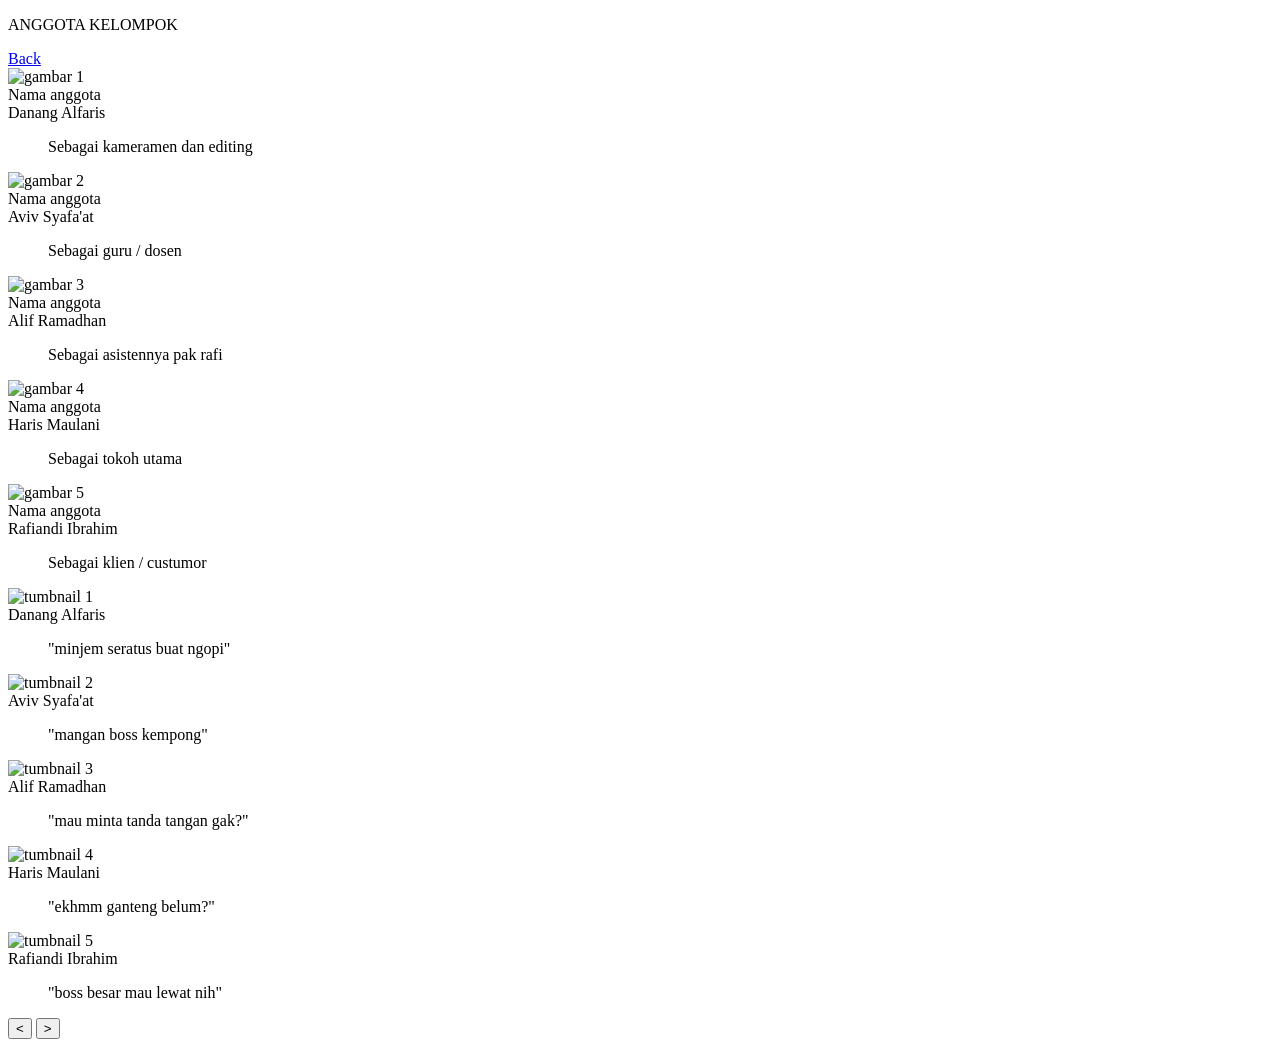
==== profil.html @ a5f84d63 "Update and rename index.html to profil.html" ====
<!DOCTYPE html>
<html lang="en">
<head>
  <meta charset="UTF-8">
  <meta name="viewport" content="width=device-width, initial-scale=1.0">
  <meta http-equiv="X-UA-Compatible" content="ie=edge">
  <link rel="stylesheet" href="css/style2.css">
  <link rel="stylesheet" href="css/style3.css">
  <title>PROFIL KELOMPOK</title>
</head>
<body>
  
  <header>
    <p>ANGGOTA KELOMPOK</p>
    <nav>
      <a href="index.html">Back</a>
    </nav>
  </header>
  
  <div class="slider">
    <div class="list">
      <div class="item">
     <img src="gambar/Gambar1.jpg" alt="gambar 1">
     <div class="detail">
      <div class="title">Nama anggota</div>
      <div class="name">Danang Alfaris</div>
      <figure>
        <figcaption>Sebagai kameramen dan editing</figcaption>
      </figure>
      </div>
    </div>


     <div class="item">
     <img src="gambar/Gambar2.jpg" alt="gambar 2">
     <div class="detail">
      <div class="title">Nama anggota</div>
      <div class="name">Aviv Syafa'at</div>
      <figure>
        <figcaption>Sebagai guru / dosen</figcaption>
      </figure>
      </div>
     </div>


     <div class="item">
     <img src="gambar/Gambar3.jpg" alt="gambar 3">
     <div class="detail">
      <div class="title">Nama anggota</div>
      <div class="name">Alif Ramadhan</div>
      <figure>
        <figcaption>Sebagai asistennya pak rafi</figcaption>
      </figure>
      </div>
     </div>

     <div class="item">
     <img src="gambar/Gambar4.jpg" alt="gambar 4">
     <div class="detail">
      <div class="title">Nama anggota</div>
      <div class="name">Haris Maulani</div>
      <figure>
        <figcaption>Sebagai tokoh utama</figcaption>
      </figure>
      </div>
     </div>

     <div class="item">
     <img src="gambar/Gambar5.jpg" alt="gambar 5">
     <div class="detail">
      <div class="title">Nama anggota</div>
      <div class="name">Rafiandi Ibrahim</div>
      <figure>
        <figcaption>Sebagai klien / custumor</figcaption>
      </figure>
      </div>
     </div>
    </div>





    <div class="tumbnail">
    <div class="item">
      <img src="Gambar/Gambar1.jpg" alt="tumbnail 1">
      <div class="detail">
        <div class="name">Danang Alfaris</div>
        <blockquote>"minjem seratus buat ngopi"</blockquote>
      </div>
    </div>
      <div class="item">
      <img src="Gambar/Gambar2.jpg" alt="tumbnail 2">
      <div class="detail">
        <div class="name">Aviv Syafa'at</div>
        <blockquote>"mangan boss kempong"</blockquote>
      </div>
    </div>


    <div class="item">
      <img src="Gambar/Gambar3.jpg" alt="tumbnail 3">
      <div class="detail">
        <div class="name">Alif Ramadhan</div>
        <blockquote>"mau minta tanda tangan gak?"</blockquote>
      </div>
    </div>


    <div class="item">
      <img src="Gambar/Gambar4.jpg" alt="tumbnail 4">
      <div class="detail">
        <div class="name">Haris Maulani</div>
        <blockquote>"ekhmm ganteng belum?"</blockquote>
      </div>
    </div>


    <div class="item">
      <img src="Gambar/Gambar5.jpg" alt="tumbnail 5">
      <div class="detail">
        <div class="name">Rafiandi Ibrahim</div>
        <blockquote>"boss besar mau lewat nih"</blockquote>
      </div>
    </div>


  </div>
  
  
  <div class="arrows">
    <button id="prev" class="prev">&lt;</button>
    <button id="next" class="next">&gt;</button>
  </div>

  <div class="loading-bar"></div>
  
  </div>
  
  
  
  
  
  
  
  <script src="script2.js"></script>
  
</body>
</html>
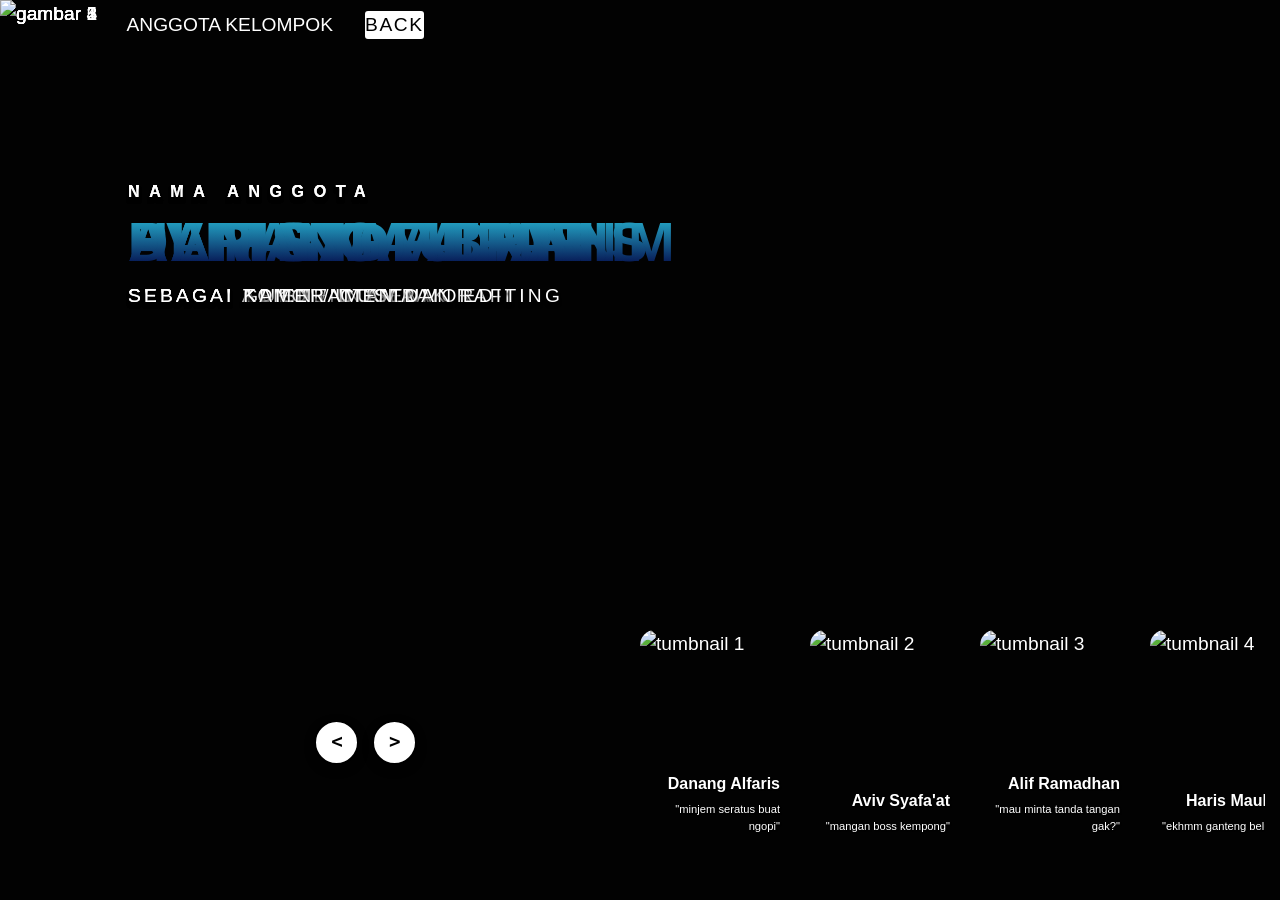
==== commit 1fcf23ae: "Update profil.html" ====
--- a/profil.html
+++ b/profil.html
@@ -4,8 +4,8 @@
   <meta charset="UTF-8">
   <meta name="viewport" content="width=device-width, initial-scale=1.0">
   <meta http-equiv="X-UA-Compatible" content="ie=edge">
-  <link rel="stylesheet" href="css/style2.css">
-  <link rel="stylesheet" href="css/style3.css">
+  <link rel="stylesheet" href="style2.css">
+  <link rel="stylesheet" href="style3.css">
   <title>PROFIL KELOMPOK</title>
 </head>
 <body>
@@ -20,7 +20,7 @@
   <div class="slider">
     <div class="list">
       <div class="item">
-     <img src="gambar/Gambar1.jpg" alt="gambar 1">
+     <img src="Gambar/Gambar1.jpg" alt="gambar 1">
      <div class="detail">
       <div class="title">Nama anggota</div>
       <div class="name">Danang Alfaris</div>
@@ -32,7 +32,7 @@
 
 
      <div class="item">
-     <img src="gambar/Gambar2.jpg" alt="gambar 2">
+     <img src="Gambar/Gambar2.jpg" alt="gambar 2">
      <div class="detail">
       <div class="title">Nama anggota</div>
       <div class="name">Aviv Syafa'at</div>
@@ -44,7 +44,7 @@
 
 
      <div class="item">
-     <img src="gambar/Gambar3.jpg" alt="gambar 3">
+     <img src="Gambar/Gambar3.jpg" alt="gambar 3">
      <div class="detail">
       <div class="title">Nama anggota</div>
       <div class="name">Alif Ramadhan</div>
@@ -55,7 +55,7 @@
      </div>
 
      <div class="item">
-     <img src="gambar/Gambar4.jpg" alt="gambar 4">
+     <img src="Gambar/Gambar4.jpg" alt="gambar 4">
      <div class="detail">
       <div class="title">Nama anggota</div>
       <div class="name">Haris Maulani</div>
@@ -66,7 +66,7 @@
      </div>
 
      <div class="item">
-     <img src="gambar/Gambar5.jpg" alt="gambar 5">
+     <img src="Gambar/Gambar5.jpg" alt="gambar 5">
      <div class="detail">
       <div class="title">Nama anggota</div>
       <div class="name">Rafiandi Ibrahim</div>
@@ -143,7 +143,7 @@
   
   
   
-  <script src="script2.js"></script>
+  <script src="js/script2.js"></script>
   
 </body>
 </html>
--- a/style2.css
+++ b/style2.css
@@ -0,0 +1,211 @@
+/* Padding and borders should not change an element's declared size. */
+*, *::before, *::after {
+  box-sizing: border-box;
+}
+
+/* Browser margin/padding defaults vary wildly across elements and vendors.
+   Start from zero - handle spacing intentionally via the design system. */
+* {
+  margin: 0;
+  padding: 0;
+}
+
+/* Prevents flex/grid children from overflowing their container.
+   The default min-width: auto on flex and grid children causes overflow bugs
+   that are notoriously confusing to debug. */
+* {
+  min-width: 0;
+}
+
+/* Hidden means hidden: !important is warranted here. */
+[hidden] {
+  display: none !important;
+}
+
+/* Allows CSS transitions to/from intrinsic keyword sizes (auto, min-content, etc.).
+   Only meaningful for users who haven't requested reduced motion. */
+@media (prefers-reduced-motion: no-preference) {
+  html {
+    interpolate-size: allow-keywords;
+  }
+}
+
+/* Prevent adjustments of font size after orientation changes in iOS. */
+html {
+  -webkit-text-size-adjust: 100%; /* Safari, iOS Safari */
+  text-size-adjust: 100%;         /* Chrome, Edge, Firefox Android */
+}
+
+/* Ensures the page occupies at least the full viewport.
+   dvh accounts for mobile browser UI (address bar, navigation)
+   and overrides the vh fallback in browsers that support it. */
+body {
+  min-height: 100vh;
+  min-height: 100svh;
+}
+
+/* Reserves space for the scrollbar, when the scrollbar is not showing.
+   Prevents flicker when changes on the page cause the scrollbar to toggle. */
+html {
+  scrollbar-gutter: stable;
+}
+
+/* Scroll events captured by the scrolling area you're pointing at, by default. */
+html {
+  overscroll-behavior: contain;
+}
+
+/* Antialiased rendering looks better on high-DPI (retina) screens.
+   On lower-DPI displays, subpixel antialiasing (the default) can be
+   sharper, so this is slightly lossy on older monitors.
+   Enable kerning and ligatures at small font-sizes by default. */
+body {
+  -webkit-font-smoothing: antialiased;
+  -moz-osx-font-smoothing: grayscale;
+  font-smooth: always;
+  text-rendering: optimizeLegibility;
+}
+
+/* A unitless line-height avoids inheritance math issues.
+   The smaller default line-height for h-elements avoids excessive
+   line-height when your design system (likely) applies larger fonts.
+   WCAG recommends at least 1.5 for body copy. */
+body {
+  line-height: 1.5;
+}
+h1, h2, h3, h4, h5, h6 {
+  line-height: 1.1;
+}
+
+/* Prevents long URLs or unbreakable strings from blowing out their container. */
+p, h1, h2, h3, h4, h5, h6 {
+  overflow-wrap: break-word;
+}
+
+/* Smarter line-breaking:
+   'pretty' avoids widows (lone words on the last line of a paragraph).
+   'balance' distributes heading text more evenly across lines. 
+   Harmless in browsers that don't support them. */
+p {
+  text-wrap: pretty;
+}
+h1, h2, h3, h4, h5, h6 {
+  text-wrap: balance;
+}
+
+/* Headings carry semantic meaning, not visual weight.
+   h1–h6 sizing and boldness should come from your design system. */
+h1, h2, h3, h4, h5, h6 {
+  font-size: inherit;
+  font-weight: inherit;
+}
+
+/* Inline embedded content has a gap at the bottom caused by baseline alignment.
+   Block display removes it; max-width prevents overflow.
+   height: auto preserves aspect ratio when max-width constrains the width. */
+img, picture, video, canvas, svg, embed, iframe, object, audio {
+  display: block;
+  max-width: 100%;
+  height: auto;
+}
+
+/* Exemption for SVG icons (Heroicons/Lucide/Phosphor, etc.) with explicit sizes:
+   these should not be constrained. */
+svg[width][height] {
+  max-width: revert;
+}
+
+/* Strips visual chrome from buttons so they can be styled from scratch. */
+button {
+  background: none;
+  border: none;
+}
+
+/* Form elements use OS-level fonts and ignore font inheritance by default. */
+input, button, textarea, select {
+  font: inherit;
+}
+
+/* Strips OS-level native styling from interactive elements.
+   Leaves border and background intact, providing accessibility by default.
+   Visual styling should be handled by the design system. */
+input, button, textarea, select {
+  -webkit-appearance: none;
+  appearance: none;
+}
+
+/* Anything interactive should signal clickability.
+   'button' attribute targets [type="button"], [type="submit"], etc. */
+button,
+[role="button"],
+label,
+summary,
+select {
+  cursor: pointer;
+}
+
+/* Inherit color by default so links don't always appear in browser-default blue.
+   Text-decoration is intentionally left as underlined for accessibility. */
+a {
+  color: inherit;
+}
+
+/* Removes bullets/numbers.
+   list markers should be an explicit choice, not a default. */
+ul, ol {
+  list-style: none;
+}
+
+/* Tables default to separated borders with spacing between cells.
+   For any custom table design, you'll want to collapse the borders. */
+table {
+  border-collapse: collapse;
+}
+
+/* Browsers apply bold to <th> elements.
+   Boldness in tables should be controlled by your design system. */
+th {
+  font-weight: inherit;
+}
+
+/* Fieldsets have a surprise border and padding that most UIs don't want. */
+fieldset {
+  border: none;
+  padding: 0;
+}
+
+/* More of a normalization, but these are inconsistently styled in some browsers. */
+sub,
+sup {
+  font-size: 75%;
+  line-height: 0;
+  position: relative;
+  vertical-align: baseline;
+}
+sub { bottom: -0.25em; }
+sup { top: -0.5em; }
+
+/* Ensures monospace elements render at the same size as surrounding text. */
+pre, code, kbd, samp {
+  font-family: monospace;
+  font-size: inherit;
+}
+
+/* Browser-generated quotation marks are rarely wanted in a design system. */
+blockquote,
+q {
+  quotes: none;
+}
+blockquote::before,
+blockquote::after,
+q::before,
+q::after {
+  content: none;
+}
+
+/* Creates an explicit stacking context on the app root.
+   Prevents z-index bleed from portals, modals, or tooltips
+   from leaking out unexpectedly. */
+#root {
+  isolation: isolate;
+}
--- a/style3.css
+++ b/style3.css
@@ -0,0 +1,353 @@
+body {
+    font-family: 'Roboto',sans-serif,Arial;
+    font-weight: 400;
+    background-color: #020202;
+    color: #fff;
+    font-size: 1.2rem;
+}
+
+
+
+header {
+    width: 1200px;
+    max-width: 80%;
+    margin: auto;
+    height: 50px;
+    display: flex;
+    align-items: center;
+    position: relative;
+    z-index: 999;
+    gap: 2rem;
+}
+
+header nav {
+    background-color: #fff;
+    color: #000;
+    display: flex;
+    gap: 2rem;
+    border-radius: 3px;
+}
+
+header nav:hover {
+    color: #fff;
+    background-color: #8711c1;
+}
+
+header nav a {
+    text-decoration: none;
+    text-transform: uppercase;
+    color: #000;
+    letter-spacing: 0.1rem;
+}
+
+
+/* slider */
+.slider {
+    width: 100vw;
+    height: 100vh;
+    overflow: hidden;
+    margin-top: -50px;
+    position: relative;
+}
+
+.slider .list .item {
+    position: absolute;
+    inset: 0 0 0 0;
+}
+
+.slider .list .item > img {
+    width: 100%;
+    height: 100%;
+    object-fit: cover;
+}
+
+.slider .list .item .detail {
+    position: absolute;
+    top: 20%;
+    width: 1200px;
+    max-width: 80%;
+    margin: auto;
+    left: 50%;
+    transform: translateX(-50%);
+    text-shadow: 0 4px 3px #000;
+}
+
+.slider .list .item .detail .title {
+    font-size: 1rem;
+    font-weight: 900;
+    text-transform: uppercase;
+    letter-spacing: 0.6rem;
+    margin-bottom: 0.6rem;
+}
+
+.slider .list .item .detail .name {
+    font-weight: 900;
+    text-transform: uppercase;
+    font-size: 3.5rem;
+    letter-spacing: 0.1rem;
+    line-height: 3.5rem;
+    margin-bottom: 0.8rem;
+    background: linear-gradient(#28b8d5, #020344);
+    background-clip: text;
+    color: transparent;
+    text-shadow: none;
+}
+
+.slider .list .item .detail figure {
+    display: flex;
+    align-items: center;
+    gap: 0.5rem;
+    font-weight: 400;
+    letter-spacing: 0.2rem;
+    text-transform: uppercase;
+}
+
+/* Tumbnail */
+.tumbnail {
+    position: absolute;
+    bottom: 50px;
+    left: 50%;
+    width: max-content;
+    z-index: 999;
+    display: flex;
+    gap: 20px;
+}
+
+.tumbnail .item {
+    width: 150px;
+    height: 220px;
+    flex-shrink: 0;
+    position: relative;
+}
+
+
+.tumbnail .item img {
+    width: 100%;
+    height: 100%;
+    object-fit: cover;
+    border-radius: 15px;
+}
+
+.tumbnail .item .detail {
+    position: absolute;
+    bottom: 15px;
+    left: 10px;
+    right: 10px;
+}
+
+.tumbnail .item .detail .name {
+    font-weight: 900;
+    font-size: 1rem;
+    text-align: right;
+    margin-bottom: 5px;
+    text-shadow: 1px 1px 1px #000;
+}
+
+.tumbnail .item .detail blockquote {
+    font-size: 0.7rem;
+    font-weight: 100;
+    text-align: right;
+    text-shadow: 1px 1px 1px #000;
+}
+
+/* arrows */
+
+.arrows {
+    position: absolute;
+    top: 80%;
+    right: 52%;
+    width: 300px;
+    max-width: 30%;
+    display: flex;
+    align-items: center;
+    gap: 0.8rem;
+    z-index: 1;
+}
+
+.arrows button {
+    width: 45px;
+    height: 45px;
+    border-radius: 50%;
+    border: 2px solid #000;
+    box-shadow: 0 4px 8px rgba(0,0,0,0.6);
+    font-family: monospace;
+    font-size: 1.2rem;
+    font-weight: bold;
+    color: #000;
+    background-color: #fff;
+    cursor: pointer;
+    position: relative;
+    transition: 0.3s;
+}
+
+.arrows button:hover {
+    background-color: #1efa43;
+    color: #fff;
+}
+
+
+
+/* animation */
+.slider .list .item:nth-child(1) {
+    z-index: 1;
+}
+
+.slider .list .item:nth-child(1) .title,
+.slider .list .item:nth-child(1) .name,
+.slider .list .item:nth-child(1) figure {
+    transform: translateY(50px);
+    filter: blur(50px);
+    opacity: 0;
+    animation: showdetail 0.5s 1s linear 1 forwards;
+}
+
+@keyframes showdetail {
+    to {
+        transform: translateY(0);
+    filter: blur(0);
+    opacity: 1;
+    }
+}
+
+.slider .list .item:nth-child(1) .title {
+    animation-delay: 1s;
+}
+.slider .list .item:nth-child(1) .name {
+    animation-delay: 1.2s;
+}
+.slider .list .item:nth-child(1) figure {
+    animation-delay: 1.4s;
+}
+
+
+/* action next */
+.slider.next .list .item:nth-child(1) > img {
+    width: 150px;
+    height: 220px;
+    position: absolute;
+    left: 50%;
+    bottom:50px;
+    border-radius: 15px;
+    animation: growimage 0.5s linear 1 forwards;
+}
+
+
+@keyframes growimage {
+    to {
+        width: 100%;
+        height: 100%;
+        left: 0;
+        bottom: 0;
+        border-radius: 0;
+    }
+}
+
+.slider.next .tumbnail .item:nth-last-child(1) {
+    width: 0;
+    overflow: hidden;
+    opacity:0;
+    animation: showtumbnail 0.5s linear 1 forwards;
+}
+
+@keyframes showtumbnail {
+    to {
+        width: 150px;
+        opacity: 1;
+    }
+}
+
+.slider.next .tumbnail {
+    transform: translateX(150px);
+    animation: transformtumbnail 0.5s linear 1 forwards;
+}
+
+@keyframes transformtumbnail {
+    to {
+        transform: translateX(0);
+    }
+}
+
+/* action prev */
+.slider.prev .list .item:nth-child(2) {
+    z-index: 2;
+}
+.slider.prev .list .item:nth-child(2) > img {
+    position: absolute;
+    bottom: 0;
+    left: 0;
+    animation: shrinkimage 0.5s linear 1 forwards;
+}
+
+@keyframes shrinkimage {
+    to {
+        width: 150px;
+        height: 220px;
+        border-radius: 15px;
+        left: 50%;
+        bottom: 50px;
+    }
+}
+
+.slider.prev .tumbnail .item:nth-child(1) {
+    width: 0;
+    overflow: hidden;
+    opacity: 0;
+    animation: showtumbnail 0.5s linear 1 forwards
+}
+
+.slider.prev .list .item:nth-child(2) .name,
+.slider.prev .list .item:nth-child(2) .title,
+.slider.prev .list .item:nth-child(2) figure {
+    animation: hidedetail 0.5s 1s linear 1 forwards;
+}
+
+@keyframes hidedetail {
+    to {
+        transform : translateY(-150px);
+        filter: blur(20px);
+        opacity: 0;
+    }
+}
+
+.slider.next .arrows button,
+.slider.prev .arrows button {
+    pointer-events: none;
+}
+
+.loading-bar {
+    width: 0%;
+    height: 5px;
+    background-color: #f80;
+    position: absolute;
+    z-index: 999;
+    top: 0;
+    left: 0;
+
+}
+
+.slider.next .loading-bar,
+.slider.prev .loading-bar {
+    width: 100%;
+    animation: loadingtime 2s linear 1 forwards;
+}
+
+@keyframes loadingtime {
+    to {
+        width: 0;
+    }
+}
+
+
+/* mobile */
+@media screen and (max-width: 678px) {
+    .slider .list .item .detail .name {
+        font-size: 2.8rem;
+        line-height: 2.8rem;
+    }
+}
+
+
+
+
+
+
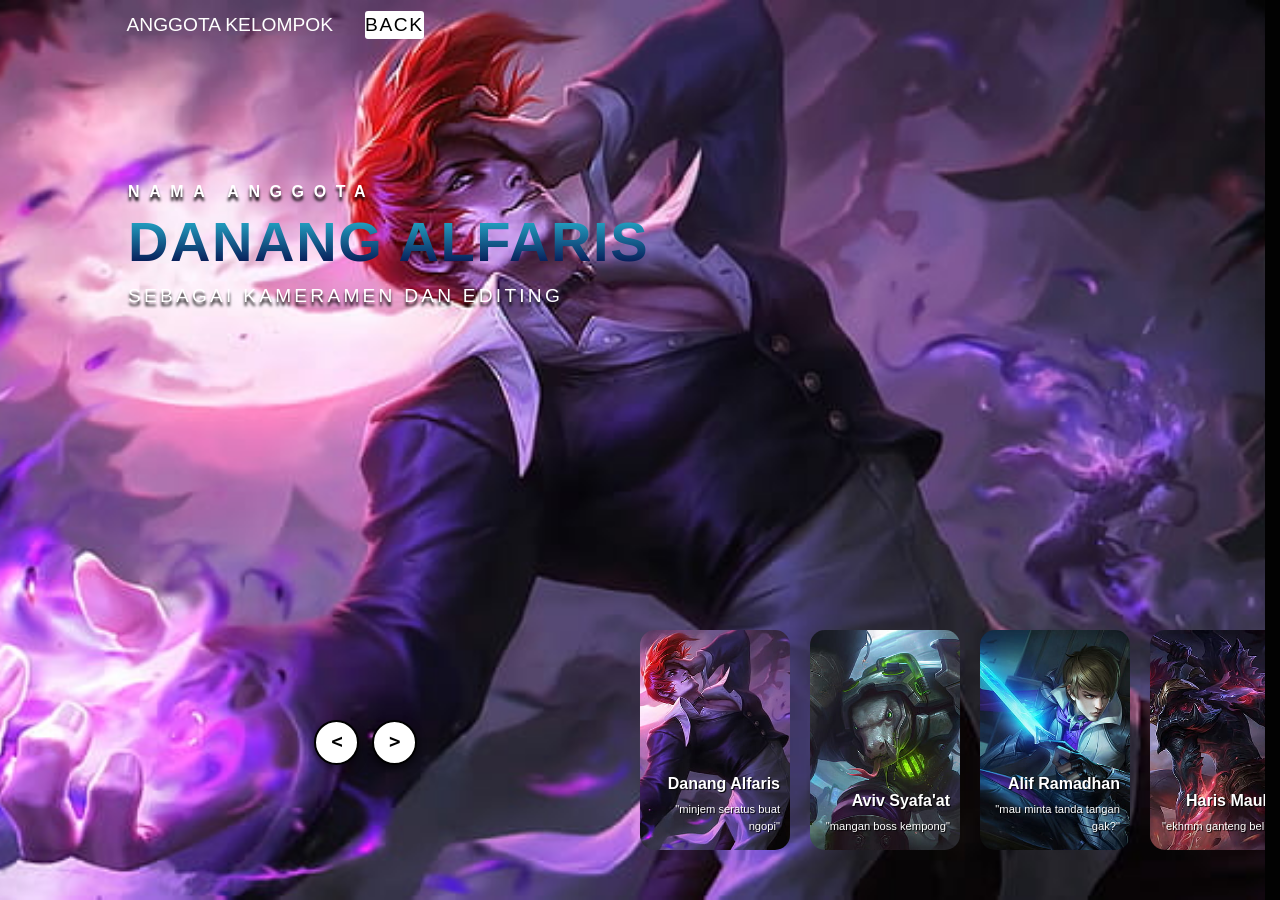
==== commit d30c48aa: "Update profil.html" ====
--- a/profil.html
+++ b/profil.html
@@ -20,7 +20,7 @@
   <div class="slider">
     <div class="list">
       <div class="item">
-     <img src="Gambar/Gambar1.jpg" alt="gambar 1">
+     <img src="Gambar1.jpg" alt="gambar 1">
      <div class="detail">
       <div class="title">Nama anggota</div>
       <div class="name">Danang Alfaris</div>
@@ -32,7 +32,7 @@
 
 
      <div class="item">
-     <img src="Gambar/Gambar2.jpg" alt="gambar 2">
+     <img src="Gambar2.jpg" alt="gambar 2">
      <div class="detail">
       <div class="title">Nama anggota</div>
       <div class="name">Aviv Syafa'at</div>
@@ -44,7 +44,7 @@
 
 
      <div class="item">
-     <img src="Gambar/Gambar3.jpg" alt="gambar 3">
+     <img src="Gambar3.jpg" alt="gambar 3">
      <div class="detail">
       <div class="title">Nama anggota</div>
       <div class="name">Alif Ramadhan</div>
@@ -55,7 +55,7 @@
      </div>
 
      <div class="item">
-     <img src="Gambar/Gambar4.jpg" alt="gambar 4">
+     <img src="Gambar4.jpg" alt="gambar 4">
      <div class="detail">
       <div class="title">Nama anggota</div>
       <div class="name">Haris Maulani</div>
@@ -66,7 +66,7 @@
      </div>
 
      <div class="item">
-     <img src="Gambar/Gambar5.jpg" alt="gambar 5">
+     <img src="Gambar5.jpg" alt="gambar 5">
      <div class="detail">
       <div class="title">Nama anggota</div>
       <div class="name">Rafiandi Ibrahim</div>
@@ -83,14 +83,14 @@
 
     <div class="tumbnail">
     <div class="item">
-      <img src="Gambar/Gambar1.jpg" alt="tumbnail 1">
+      <img src="Gambar1.jpg" alt="tumbnail 1">
       <div class="detail">
         <div class="name">Danang Alfaris</div>
         <blockquote>"minjem seratus buat ngopi"</blockquote>
       </div>
     </div>
       <div class="item">
-      <img src="Gambar/Gambar2.jpg" alt="tumbnail 2">
+      <img src="Gambar2.jpg" alt="tumbnail 2">
       <div class="detail">
         <div class="name">Aviv Syafa'at</div>
         <blockquote>"mangan boss kempong"</blockquote>
@@ -99,7 +99,7 @@
 
 
     <div class="item">
-      <img src="Gambar/Gambar3.jpg" alt="tumbnail 3">
+      <img src="Gambar3.jpg" alt="tumbnail 3">
       <div class="detail">
         <div class="name">Alif Ramadhan</div>
         <blockquote>"mau minta tanda tangan gak?"</blockquote>
@@ -108,7 +108,7 @@
 
 
     <div class="item">
-      <img src="Gambar/Gambar4.jpg" alt="tumbnail 4">
+      <img src="Gambar4.jpg" alt="tumbnail 4">
       <div class="detail">
         <div class="name">Haris Maulani</div>
         <blockquote>"ekhmm ganteng belum?"</blockquote>
@@ -117,7 +117,7 @@
 
 
     <div class="item">
-      <img src="Gambar/Gambar5.jpg" alt="tumbnail 5">
+      <img src="Gambar5.jpg" alt="tumbnail 5">
       <div class="detail">
         <div class="name">Rafiandi Ibrahim</div>
         <blockquote>"boss besar mau lewat nih"</blockquote>
@@ -143,7 +143,7 @@
   
   
   
-  <script src="js/script2.js"></script>
+  <script src="script2.js"></script>
   
 </body>
 </html>
